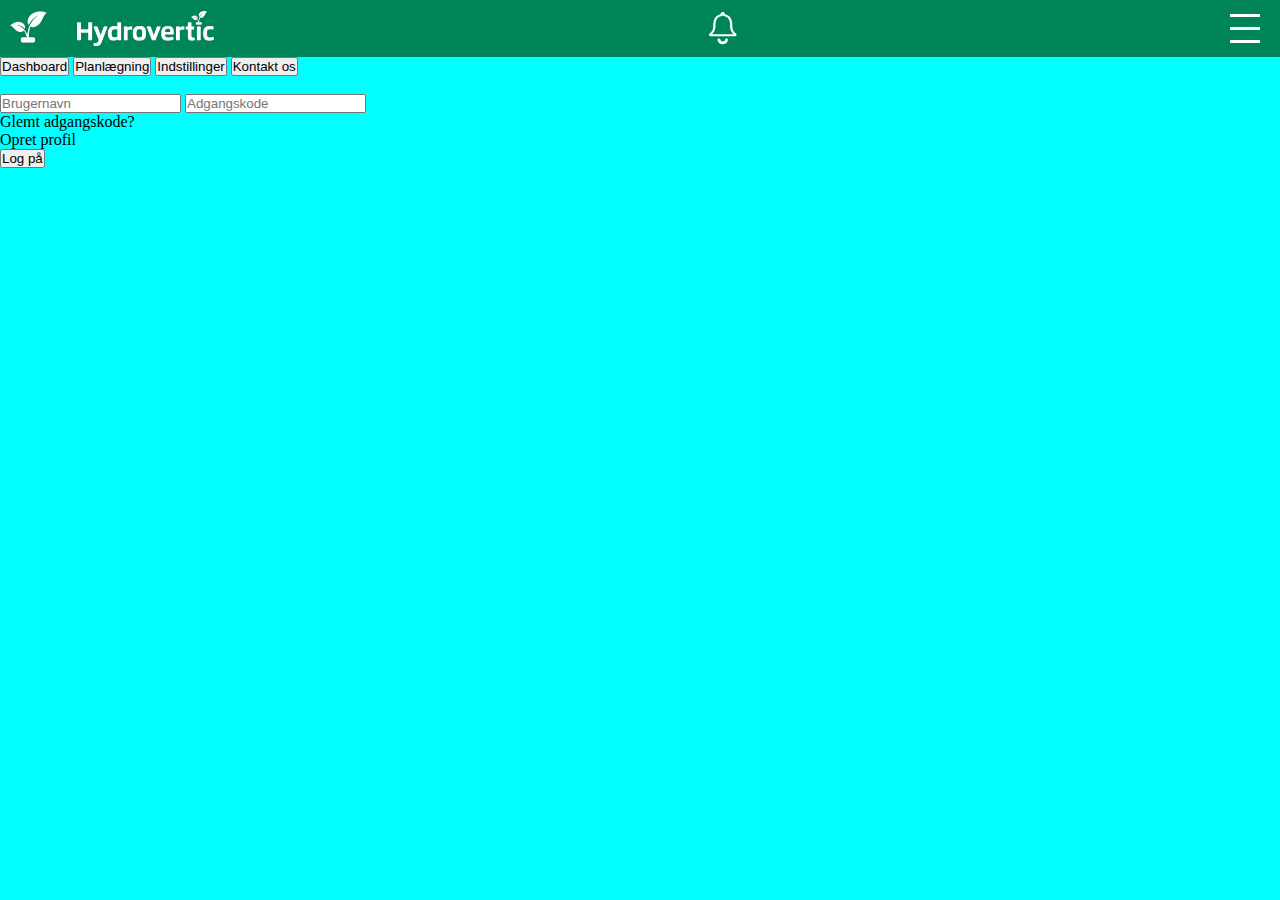
==== index.html @ 70f5a2cc "Mobile nav – Index" ====
<!DOCTYPE html>
<html lang="da">
<head>
    <meta charset="UTF-8">
    <meta name="viewport" content="width=device-width, initial-scale=1.0">
    <title>Hub</title>
    <link rel="stylesheet" type="text/css" href="style/main.css">
    <script src="scripts/main.js" defer></script>
</head>

<body>
    <header>
        <!--Home link-->
        <a>
            <img src="images/ikon-plant.png" alt="Hydrovertic logo plante">
        </a>

        <nav>
            <!--Logo-->
            <img id="logo-nav" src="images/logo-hvid.png" alt="Hydrovertic logo tekst">

            <!--Notification-->
            <img class="ikon" src="images/ikon-noti.png" alt="notification icon">

            <!--Burger-->
            <div class="burger">
                <div></div>
                <div></div>
                <div></div>
            </div>
            <li>
                <ul>Dashboard</ul>
                <ul>Datalogger</ul>
                <ul>Indstillinger</ul>
                <ul>Kontakt</ul>
            </li>
        </nav>
    </header>

    <section>
        <button>Dashboard</button>
        <button>Planlægning</button>
        <button>Indstillinger</button>
        <button>Kontakt os</button>
    </section>

    <!--Login-->
    <section>
        <!--Logo-->
        <img>
        <!--Login-boks-->
        <div>
            <input type="text" placeholder="Brugernavn">
            <input type="password" placeholder="Adgangskode">
            <p>Glemt adgangskode?</p>
            <p>Opret profil</p>
            <button>Log på</button>
        </div>
    </section>
    
</body>
</html>
---- style/main.css ----
* {
    margin: 0;
    padding: 0;
}


/*Typografi*/
li {
    list-style: none;
}


/*Navigationsbar*/
header {
    width: 100vw;
    height: 57px;
    display: flex;
    flex-grow: 1;
    justify-content: space-between;
    background: #008559;
}

nav {
    display: flex;
    flex-grow: 2;
    justify-content: space-between;
    align-items: center;
    padding: 10px 20px;
}

#logo-nav {
    width: 137px;
    height: 35px;
}

nav li {
    display: none;
}

.burger div {
    width: 30px;
    height: 3px;
    background: #FFF;
    margin: 10px 0;
}

.ikon {
    width: 35px;
    height: 35px;
}

/*Login*/
.login {
    display: none;
}


@media screen and (min-width: 400px) {
    
    body {
        background: aqua;
    }
}
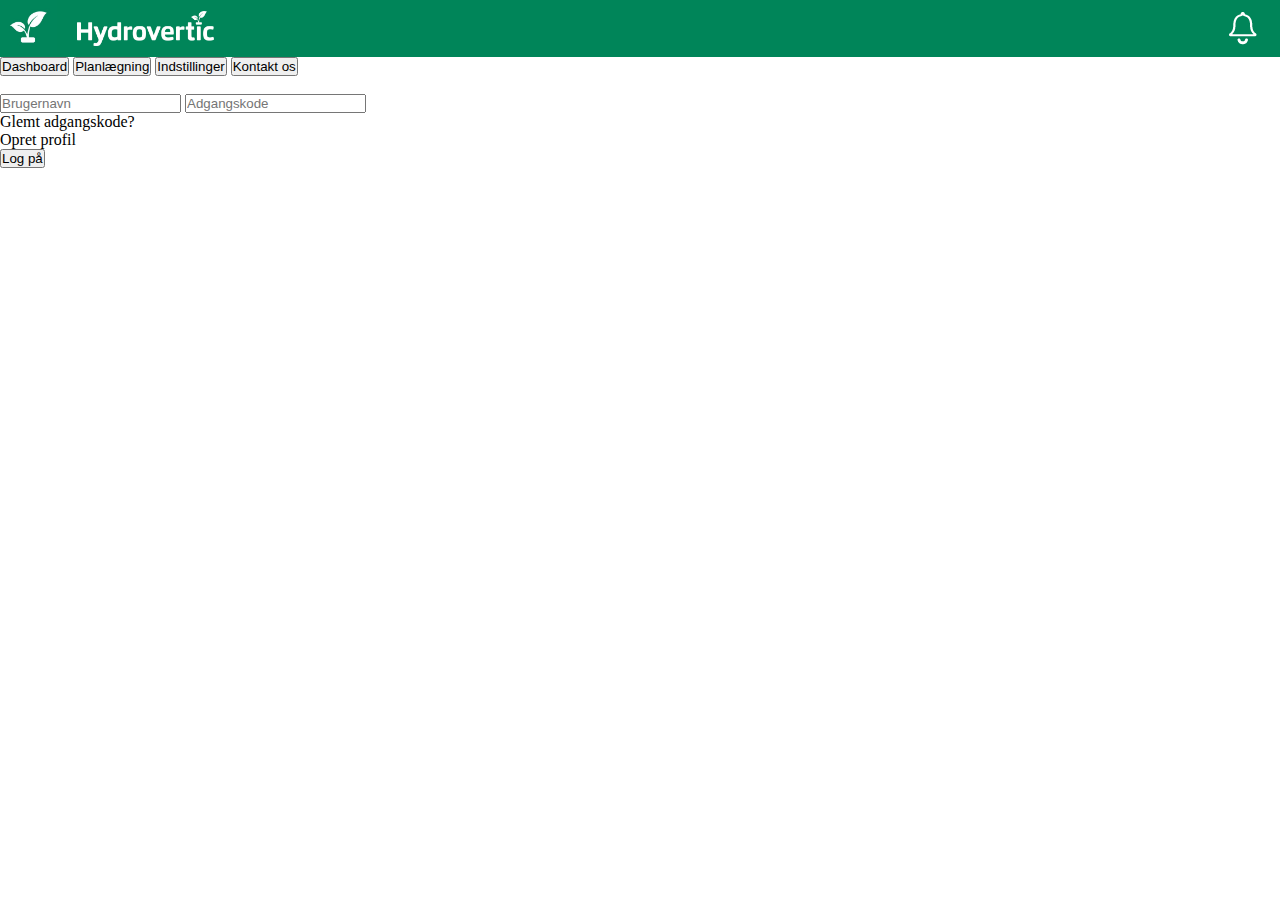
==== commit f96ca06d: "Opdelt JS-sektioner" ====
--- a/index.html
+++ b/index.html
@@ -22,7 +22,7 @@
             <!--Notification-->
             <img class="ikon" src="images/ikon-noti.png" alt="notification icon">
 
-            <!--Burger-->
+            <!--NORMANN: Hamburger menu-->
             <div class="burger">
                 <div></div>
                 <div></div>
@@ -48,7 +48,7 @@
     <section>
         <!--Logo-->
         <img>
-        <!--Login-boks-->
+        <!--CASHBEE: Login-boks-->
         <div>
             <input type="text" placeholder="Brugernavn">
             <input type="password" placeholder="Adgangskode">
--- a/style/main.css
+++ b/style/main.css
@@ -57,7 +57,7 @@
 
 @media screen and (min-width: 400px) {
     
-    body {
-        background: aqua;
-    }
+   .burger {
+    display: none;
+   }
 }
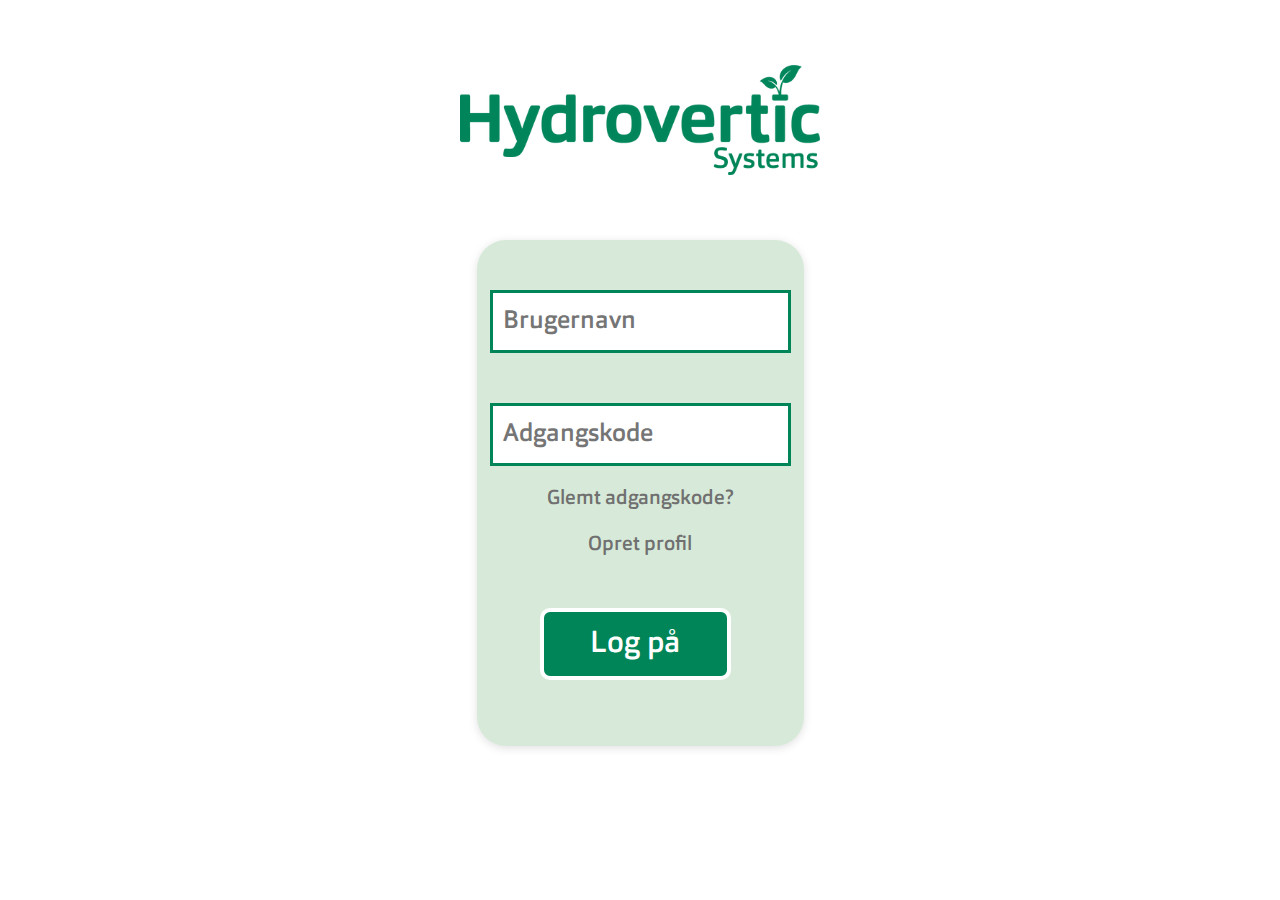
==== commit 4ef2849b: "Login done" ====
--- a/index.html
+++ b/index.html
@@ -6,6 +6,7 @@
     <title>Hub</title>
     <link rel="stylesheet" type="text/css" href="style/main.css">
     <script src="scripts/main.js" defer></script>
+    <script src="scripts/login.js" defer></script>
 </head>
 
 <body>
@@ -44,17 +45,22 @@
         <button>Kontakt os</button>
     </section>
 
-    <!--Login-->
-    <section>
-        <!--Logo-->
-        <img>
-        <!--CASHBEE: Login-boks-->
-        <div>
-            <input type="text" placeholder="Brugernavn">
-            <input type="password" placeholder="Adgangskode">
-            <p>Glemt adgangskode?</p>
-            <p>Opret profil</p>
-            <button>Log på</button>
+     <!--CASHBEE: Login-boks-->
+    <section id="login">
+        <img id="login-logo" src="images/logo-groen.png">
+        <div class="login-container">
+            <form>
+                <div>
+                    <input type="text" placeholder="Brugernavn" id="username" name="username" required>
+                    <input type="password" placeholder="Adgangskode" id="password" name="password" required>
+                </div>
+                <p>Glemt adgangskode?</p>
+                <p>Opret profil</p>
+                <button type="button" onclick="loginFunktion()">Log på</button>        
+            </form> 
+        </div>
+        <div id="fejlbesked">
+            <p>Forkert brugernavn eller adgangskode</p>
         </div>
     </section>
     
--- a/style/main.css
+++ b/style/main.css
@@ -5,19 +5,23 @@
 
 
 /*Typografi*/
+@font-face {
+    font-family: OrgonMedium;
+    src: url(../fonts/Orgon-Medium.otf);
+}
+
 li {
     list-style: none;
 }
 
-
 /*Navigationsbar*/
 header {
+    background: #008559;
     width: 100vw;
     height: 57px;
     display: flex;
     flex-grow: 1;
     justify-content: space-between;
-    background: #008559;
 }
 
 nav {
@@ -38,9 +42,9 @@
 }
 
 .burger div {
+    background: #FFF;
     width: 30px;
     height: 3px;
-    background: #FFF;
     margin: 10px 0;
 }
 
@@ -49,11 +53,85 @@
     height: 35px;
 }
 
-/*Login*/
-.login {
-    display: none;
+#login {
+    background: #FFF;
+    position: absolute;
+    z-index: 1;
+    top: 0;
+    left: 0;
+    width: 100%;
+    height: 100%;
+    display: flex;
+    flex-direction: column;
+    align-items: center;
 }
 
+#login-logo {
+    width: 360px;
+    height: 110px;
+    padding: 65px 0;
+}
+
+.login-container {
+    background: #D7EAD9;
+    width: 327px;
+    height: 506px;
+    border-radius: 29px;
+    display: flex;
+    justify-content: center;
+    box-shadow: rgba(99, 99, 99, 0.2) 0px 2px 8px 0px;
+}
+
+.login-container div {
+    display: flex;
+    flex-direction: column;
+}
+
+.login-container input {
+    width: 285px;
+    height: 57px;
+    margin-top: 50px;
+    border: 3px solid #008559;
+}
+
+.login-container input , .login-container input::placeholder {
+    font-family: OrgonMedium;
+    font-size: 25px;
+    padding: 0 5px;
+}
+
+.login-container p {
+    font-family: OrgonMedium;
+    font-size: 20px;
+    color: #707070;
+    padding-top: 20px;
+    text-align: center;
+}
+
+.login-container button {
+    background: #008559;
+    width: 191px;
+    height: 72px;
+    margin: 50px;
+    border: 4px #FFF solid;
+    border-radius: 10px;
+    font-family: OrgonMedium;
+    font-size: 30px;
+    color: #FFF;
+}
+
+#fejlbesked {
+    display: none;
+    position: absolute;
+    z-index: 2;
+    top: 685px;
+    width: 200px;
+    height: auto;
+    font-family: OrgonMedium;
+    font-size: 20px;
+    text-align: center;
+    color: #ff0000;
+}
 
 @media screen and (min-width: 400px) {
     
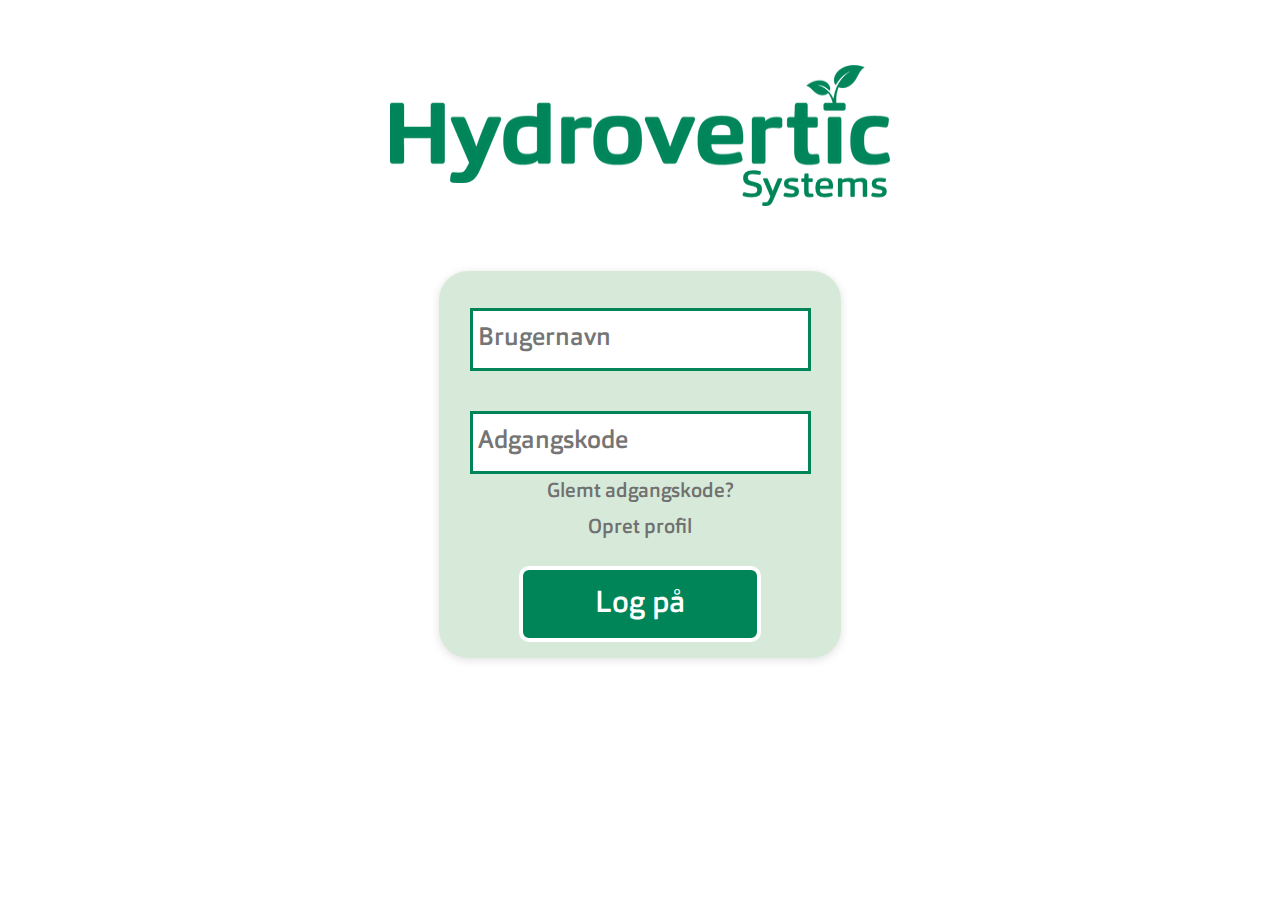
==== commit 16c178bc: "Hub tablet done" ====
--- a/index.html
+++ b/index.html
@@ -5,55 +5,44 @@
     <meta name="viewport" content="width=device-width, initial-scale=1.0">
     <title>Hub</title>
     <link rel="stylesheet" type="text/css" href="style/main.css">
-    <script src="scripts/main.js" defer></script>
     <script src="scripts/login.js" defer></script>
 </head>
 
-<body>
-    <header>
-        <!--Home link-->
-        <a>
-            <img src="images/ikon-plant.png" alt="Hydrovertic logo plante">
-        </a>
+<body>  
+    <header class="hub-header">       
+        <!--Logo-->
+        <img id="hub-logo" src="images/logo-hvid-sys.png" alt="Hydrovertic logo tekst">
 
-        <nav>
-            <!--Logo-->
-            <img id="logo-nav" src="images/logo-hvid.png" alt="Hydrovertic logo tekst">
-
-            <!--Notification-->
-            <img class="ikon" src="images/ikon-noti.png" alt="notification icon">
-
-            <!--NORMANN: Hamburger menu-->
-            <div class="burger">
-                <div></div>
-                <div></div>
-                <div></div>
-            </div>
-            <li>
-                <ul>Dashboard</ul>
-                <ul>Datalogger</ul>
-                <ul>Indstillinger</ul>
-                <ul>Kontakt</ul>
-            </li>
-        </nav>
+        <!--Notification-->
+        <img id="nav-noti" src="images/ikon-noti.png" alt="notification icon">
     </header>
 
-    <section>
-        <button>Dashboard</button>
-        <button>Planlægning</button>
-        <button>Indstillinger</button>
-        <button>Kontakt os</button>
-    </section>
+    <div id="noti-sort">
+        <img src="images/noti-sort.png" alt="">
+    </div>
 
-     <!--CASHBEE: Login-boks-->
-    <section id="login">
+    <div class="hub">
+        <a href="pages/dashboard.html">
+            <button class="hub-btn">Dashboard</button>
+        </a>
+        <a>
+            <button class="hub-btn">Datalogger</button>
+        </a>
+        <a>
+            <button class="hub-btn">Indstillinger</button>
+        </a>
+        <a>
+            <button class="hub-btn">Kontakt os</button>
+        </a>
+    </div>
+
+    <!--CASHBEE: Login-->
+    <div id="login">
         <img id="login-logo" src="images/logo-groen.png">
         <div class="login-container">
             <form>
-                <div>
-                    <input type="text" placeholder="Brugernavn" id="username" name="username" required>
-                    <input type="password" placeholder="Adgangskode" id="password" name="password" required>
-                </div>
+                <input type="text" placeholder="Brugernavn" id="bruger" name="username" required>
+                <input type="password" placeholder="Adgangskode" id="adgang" name="password" required>
                 <p>Glemt adgangskode?</p>
                 <p>Opret profil</p>
                 <button type="button" onclick="loginFunktion()">Log på</button>        
@@ -62,7 +51,7 @@
         <div id="fejlbesked">
             <p>Forkert brugernavn eller adgangskode</p>
         </div>
-    </section>
+    </div>
     
 </body>
 </html>--- a/style/main.css
+++ b/style/main.css
@@ -1,66 +1,146 @@
+/*GENERELT - Gælder hele HTML*/
 * {
     margin: 0;
     padding: 0;
 }
 
-
-/*Typografi*/
+/*TYPOGRAFI*/
 @font-face {
     font-family: OrgonMedium;
     src: url(../fonts/Orgon-Medium.otf);
 }
 
-li {
-    list-style: none;
-}
-
-/*Navigationsbar*/
+
+/*NAVIGATION*/
 header {
+    width: 100vw;
+    height: 77px;
+}
+
+nav {
+    display: flex;
+    align-items: center;
+    background: #008559;
+    position: fixed;
+    z-index: 10;
+    width: 100vw;
+    height: 57px;
+}
+
+#nav-link {
+    width: 57px;
+    height: 57px;
+}
+
+#skygge {
+    position: absolute;
+    width: 57px;
+    height: 57px;
+    box-shadow: rgba(0, 0, 0, 0.15) 0px 5px 15px inset;
+}
+
+#nav-logo {
+    width: 137px;
+    height: 35px;
+}
+
+#nav-noti {
+    width: 28px;
+    height: 32px;
+}
+
+.nav-img {
+    padding: 25px;
+}
+
+
+/*SIDER*/
+/*Hub*/
+.hub-header {
     background: #008559;
     width: 100vw;
-    height: 57px;
-    display: flex;
-    flex-grow: 1;
-    justify-content: space-between;
-}
-
-nav {
-    display: flex;
-    flex-grow: 2;
-    justify-content: space-between;
-    align-items: center;
-    padding: 10px 20px;
-}
-
-#logo-nav {
-    width: 137px;
-    height: 35px;
-}
-
-nav li {
+    height: 120px;
+    display: flex;
+    justify-content: space-evenly;
+    align-items: center;
+}
+
+#hub-logo {
+    width: 235px;
+    height: 73px;
+}
+
+#noti-sort {
     display: none;
 }
 
-.burger div {
-    background: #FFF;
-    width: 30px;
-    height: 3px;
-    margin: 10px 0;
-}
-
-.ikon {
-    width: 35px;
-    height: 35px;
-}
-
+.hub {
+    background: #D7EAD9;
+    width: 335px;
+    height: 633px;
+    margin: 20px auto;
+    display: flex;
+    flex-direction: column;
+    justify-content: center;
+    align-items: center;
+    border-radius: 29px;
+    box-shadow: rgba(99, 99, 99, 0.2) 0px 2px 8px 0px;
+}
+
+.hub-btn {
+    background: #008559;
+    width: 306px;
+    height: 88px;
+    margin: 35px;
+    border: 9px #FFF solid;
+    border-radius: 18px;
+    font-family: OrgonMedium;
+    font-size: 40px;
+    color: #FFF;
+}
+
+/*Dashboard*/
+.under-graf {
+    width: 390px;
+    height: 298px;
+    text-align: center;
+}
+
+.under-graf div {
+    margin: 25px 0;
+}
+
+.under-graf button {
+    background: #008559;
+    border: 1px #FFF solid;
+    margin: 10px;
+    font-family: OrgonMedium;
+    font-size: 25px;
+    color: #FFF;
+}
+
+.ug-graf button {
+    width: 154px;
+    height: 40px;
+    border-radius: 10px;
+}
+
+.ug-vaerdi button {
+    width: 262px;
+    height: 58px;
+    border-radius: 15px;
+}
+
+
+/*JAVASCRIPT*/
+/*CASHBEE: Login*/
 #login {
     background: #FFF;
     position: absolute;
     z-index: 1;
     top: 0;
-    left: 0;
-    width: 100%;
-    height: 100%;
+    width: 100vw;
+    height: 100vh;
     display: flex;
     flex-direction: column;
     align-items: center;
@@ -76,21 +156,23 @@
     background: #D7EAD9;
     width: 327px;
     height: 506px;
+    display: flex;
+    justify-content: center;
     border-radius: 29px;
-    display: flex;
+    box-shadow: rgba(99, 99, 99, 0.2) 0px 2px 8px 0px;
+}
+
+.login-container form {
+    display: flex;
+    flex-direction: column;
     justify-content: center;
-    box-shadow: rgba(99, 99, 99, 0.2) 0px 2px 8px 0px;
-}
-
-.login-container div {
-    display: flex;
-    flex-direction: column;
+    align-items: center;
 }
 
 .login-container input {
-    width: 285px;
-    height: 57px;
-    margin-top: 50px;
+    width: 275px;
+    height: 54px;
+    margin: 30px;
     border: 3px solid #008559;
 }
 
@@ -104,15 +186,14 @@
     font-family: OrgonMedium;
     font-size: 20px;
     color: #707070;
-    padding-top: 20px;
-    text-align: center;
+    padding: 10px;
 }
 
 .login-container button {
     background: #008559;
     width: 191px;
     height: 72px;
-    margin: 50px;
+    margin: 25px 0;
     border: 4px #FFF solid;
     border-radius: 10px;
     font-family: OrgonMedium;
@@ -124,18 +205,269 @@
     display: none;
     position: absolute;
     z-index: 2;
-    top: 685px;
+    top: 770px;
     width: 200px;
     height: auto;
     font-family: OrgonMedium;
-    font-size: 20px;
+    font-size: 15px;
     text-align: center;
     color: #ff0000;
 }
 
-@media screen and (min-width: 400px) {
+/*NORMANN: Hamburger menu*/
+/* Skjul menuen som standard */
+menu {
+    display: none;
+    position: fixed;
+
+  }
+  /* Class to display the menu */
+.show-menu {
+    display: block;
+    position: fixed;
+    font-family: OrgonMedium;
+    top: 50px; /* Juster afstanden fra toppen */
+    right: 20px;
+    list-style: none; /* Fjern punktopstillingsmarkører */
+    padding: 60px; /* Add padding to the menu */
+    background-color: #008559; /* Set the background color */
+    border-radius: 2mm; /* Optional: Add rounded corners to the menu */
+    box-shadow: -5px 5px 5px rgba(0, 0, 0, 0.3);
+}
+
+.hamburger {
+    cursor: pointer;
+    position: fixed;
+    top: 3px;
+    right: 20px; /* Placering til højre side */
+    z-index: 999;
+    font-size: 40px;
+    color: #ffffff;
+  }
+
+
+/*JEPPE: Dropdown*/
+.right-container {
+    text-align: right;
+}
+
+.header-container {
+    overflow: auto;
+}
+
+.header-text {
+    color: black;
+    font-size: 18px;
+    margin: 0;
+    padding-bottom: 10px;
+    display: flex;
+    justify-content: center;
+    align-items: center;
+}
+
+.green-background {
+    background-color: #d7ead9;
+    padding: 10px;
+    display: inline-block;
+}
+
+.dropdown {
+    display: inline-block;
+    margin: 0 10px;
+}
+
+.dropbtn {
+    background-color: #008559;
+    color: white;
+    padding: 16px;
+    font-size: 16px;
+    border: none;
+    cursor: pointer;
+    font-family: 'Orgon', sans-serif;
+}
+
+.dropbtn:hover, .dropbtn:focus {
+    background-color: #008559;
+}
+
+.dropdown-content {
+    display: none;
+    position: absolute;
+    background-color: white;
+    min-width: 160px;
+    overflow: auto;
+    box-shadow: 0px 8px 16px 0px rgba(0,0,0,0.2);
+    z-index: 1;
+    font-family: 'Orgon', sans-serif;
+    text-align: left;
+}
+
+.dropdown-content a {
+    color: black;
+    padding: 12px 16px;
+    text-decoration: none;
+    display: block;
+}
+
+.dropdown a:hover {
+    background-color: #ddd;
+}
+
+.show {
+    display: block;
+}
+
+
+/*BO: Diashow*/
+#diashow {
+    box-sizing: border-box;
+}
+
+.graf-container {
+  max-width: 1000px;
+  position: relative;
+  margin: auto;
+}
+
+.graferne {
+  display: none;
+  padding: 20px;
+  box-sizing: border-box;
+}
+
+.tilbage, .frem {
+  cursor: pointer;
+  position: absolute;
+  top: 50%;
+  width: auto;
+  margin-top: -22px;
+  padding: 16px;
+  color: #000000;
+  font-weight: bold;
+  font-size: 18px;
+  transition: 0.6s ease;
+  border-radius: 0 3px 3px 0;
+  user-select: none;
+}
+
+.frem {
+  right: 0;
+  border-radius: 3px 0 0 3px;
+}
+
+.tilbage:hover, .frem:hover {
+  background-color: rgba(0,133,89,0.8);
+}
+
+.tekst {
+  color: #070707;
+  font-size: 15px;
+  padding: 8px 12px;
+  position:relative;
+  display: block;
+  bottom: 2px;
+  width:100%;
+  text-align:center;
+  margin-top: 2px;
+}
+
+.prik {
+  cursor: pointer;
+  height: 2vw;
+  max-height: 15px;
+  width: 2vw;
+  max-width: 15px;
+  margin: 0 1vw;
+  background-color: #bbb;
+  border-color: #008559;
+  border-radius: 50%;
+  display: inline-block;
+  transition: background-color 0.6s ease;
+}
+
+
+.prik:active, .prik:hover {
+  background-color: #008559;
+}
+
+.active {
+  background-color: #008559;
+}
+
+@media screen and (min-width: 391px) {
+
+    #login-logo {
+        width: 500px;
+        height: 141px;
+    }
     
-   .burger {
-    display: none;
-   }
-}
+    .login-container {
+        width: 402px;
+        height: 387px;
+    }
+
+    .login-container input {
+        width: 335px;
+        height: 57px;
+        margin: 20px;
+        padding: 0;
+    }
+
+    .login-container p {
+        margin: -15px 0 25px 0;
+        padding: 0;
+    }
+
+    .login-container button {
+        width: 242px;
+        height: 76px;
+        margin: 0px;
+        padding: 0;
+    }
+
+    #fejlbesked {
+        top: 680px;
+        font-size: 20px;
+    }
+
+    .hub-header {
+        width: 395px;
+        height: 120px;
+        margin: auto;
+        box-shadow: rgba(99, 99, 99, 0.2) 0px 2px 8px 0px;
+    }
+    
+    #hub-logo {
+        width: 303px;
+        height: 90px;
+    }
+
+    #nav-noti {
+        display: none;
+    }
+
+    #noti-sort {
+        display: block;
+        float: right;
+        padding: 35px 50px;
+        margin-top: -120px;
+    }
+
+    .hub {
+        width: 930px;
+        height: 539px;
+        margin: 50px auto;
+        flex-direction: row;
+        flex-wrap: wrap;
+    }
+
+    .hub-btn {
+        width: 369px;
+        height: 220px;
+        margin: 0 45px;
+        border-radius: 30px;
+    }
+
+}
+
+
